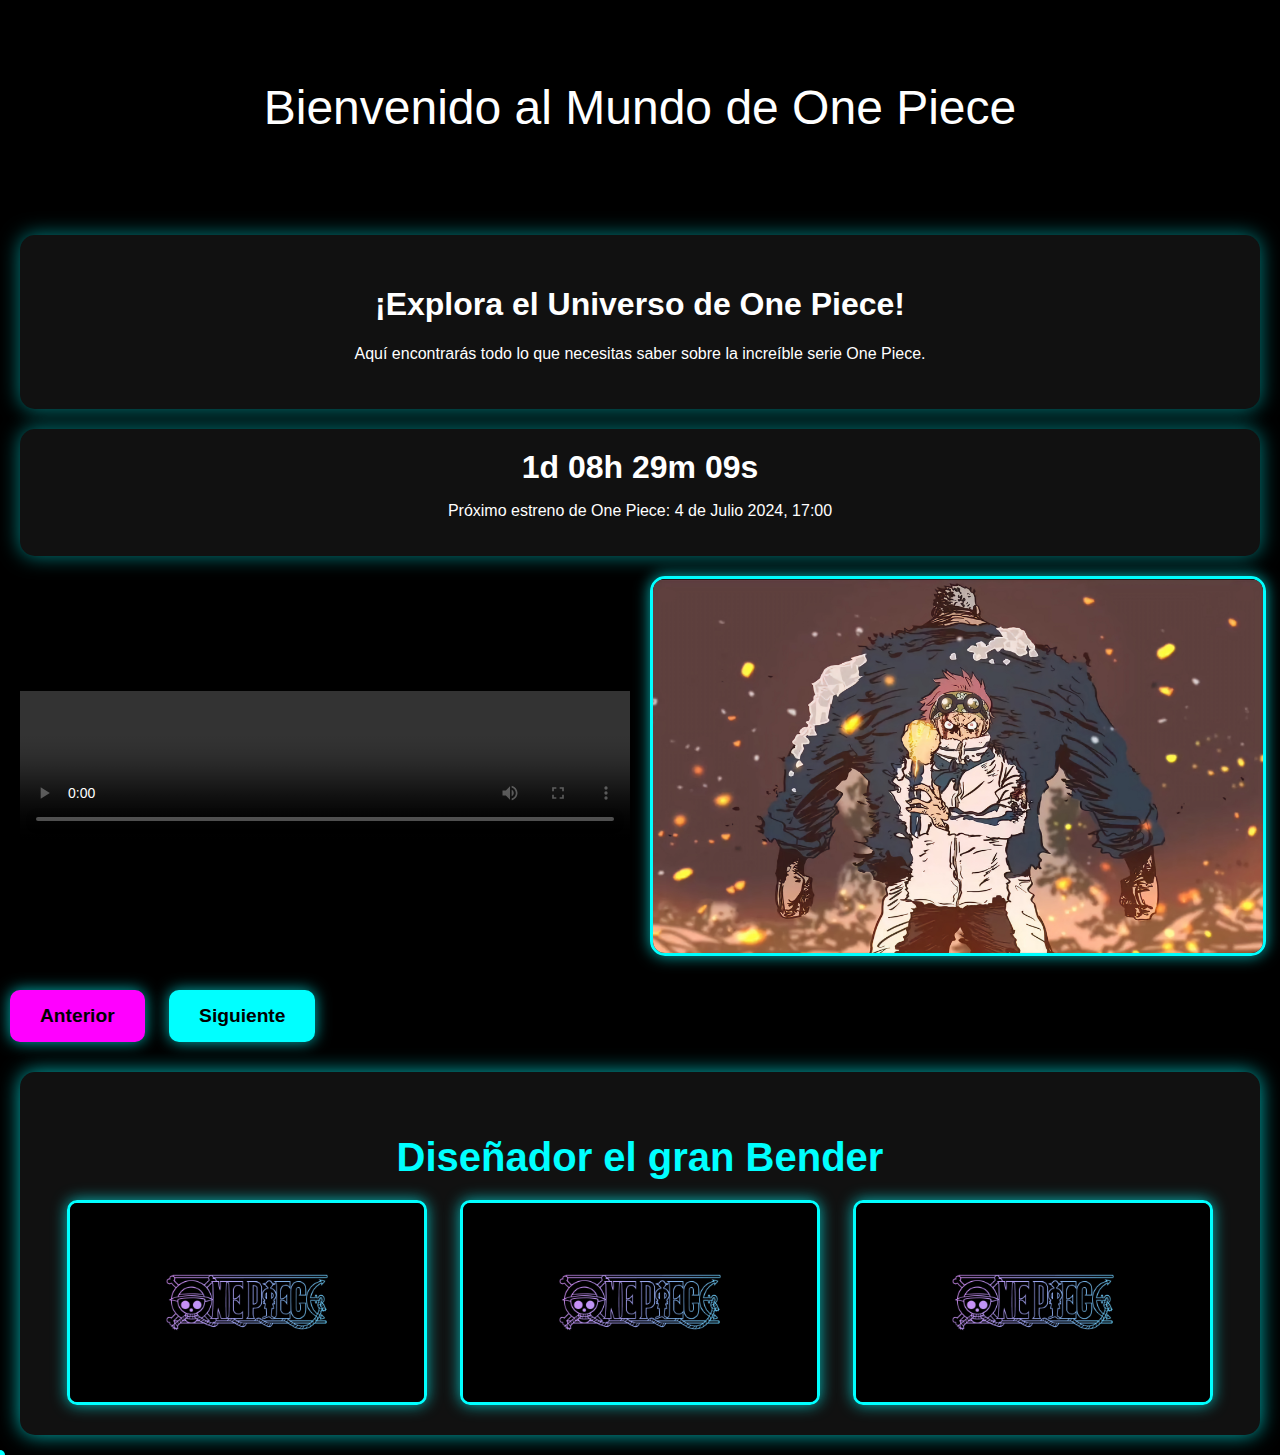
==== index.html @ a4b77427 "Add files via upload" ====
<!DOCTYPE html>
<html lang="es">
<head>
    <meta charset="UTF-8">
    <meta name="viewport" content="width=device-width, initial-scale=1.0">
    <title>One Piece</title>
    <link rel="stylesheet" href="styles.css">
    <script src="script.js" defer></script>
</head>
<body>
    <div id="loader">
        <div class="spinner"></div>
    </div>

    <div class="hero-banner">
        Bienvenido al Mundo de One Piece
    </div>

    <div class="music-player">
        <div class="music-toggle" onclick="toggleMusicMenu()">🎵</div>
        <div class="music-menu" id="musicMenu">
            <div class="music-controls">
                <button id="prevButton" onclick="prevTrack()">⏮️</button>
                <button id="playPauseButton" onclick="playPause()">⏯️</button>
                <button id="nextButton" onclick="nextTrack()">⏭️</button>
            </div>
            <div class="music-info">
                <span id="trackTitle">Título del track</span>
            </div>
            <audio id="audioPlayer">
                <source src="musica/track1.mp3" type="audio/mp3">
                Tu navegador no soporta el reproductor de audio.
            </audio>
            <div class="music-selector">
                <select id="musicSelector">
                    <option value="musica/track1.mp3">One Piece Inspirational Music _ Instrumental</option>
                    <option value="musica/track2.mp3">Rescue Garp Theme One Piece EP 1103 Soundtrack</option>
                    <option value="musica/track3.mp3">Elley Duhé - Middle of the Night [16D AUDIO _ NOT 8D]</option>
                </select>
                <button id="playMusic" onclick="playSelectedTrack()">Play</button>
                <button id="pauseMusic" onclick="pauseMusic()">Pause</button>
            </div>
        </div>
    </div>    

    <div class="welcome-section">
        <h1>¡Explora el Universo de One Piece!</h1>
        <p>Aquí encontrarás todo lo que necesitas saber sobre la increíble serie One Piece.</p>
    </div>

    <div class="clock-section">
        <div id="clock" class="clock"></div>
        <p class="tooltip">Próximo estreno de One Piece:
            <span id="releaseInfo">4 de Julio 2024, 17:00</span>
            <span class="tooltiptext">Se viene cine señores</span>
        </p>
    </div>    

    <div class="video-photo-section" id="episode1">
        <div class="video-section">
            <video id="videoPlayer1" width="100%" controls>
                <iframe id="videoPlayer" width="100%" height="315" src="https://youtu.be/kt_D4pbE_mo" frameborder="0" allowfullscreen></iframe>
                Tu navegador no soporta el formato de video.
        </div>
        <div class="photo-section">
            <img src="images/koby-banner.jpg" alt="Koby">
            <div class="info-menu">
                <ul>
                    <li><a href="#">¡El futuro almirante! Koby se revela</a></li>
                    <li><a href="#">Estreno 27/7/2024</a></li>
                    <li><a href="#">Más Información</a></li>
                </ul>
            </div>
        </div>
    </div>
    
    <div class="video-photo-section" id="episode2" style="display: none;">
        <div class="video-section">
            <video id="videoPlayer2" width="100%" controls>
                <source src="videos/one-piece-garp-puño.mp4" type="video/mp4">
                Tu navegador no soporta el formato de video.
            </video>
        </div>
        <div class="photo-section">
            <img src="images/banner-video.jpeg" alt="Garp">
            <div class="info-menu">
                <ul>
                    <li><a href="#">¡Por el bien del protegido! El puño del vicealmirante Garp</a></li>
                    <li><a href="#">Estreno 4/7/2024</a></li>
                    <li><a href="#">Más Información</a></li>
                </ul>
            </div>
        </div>
    </div>
    
   <!-- Botones de Navegación -->
<div class="nav-controls">
    <button id="prevButton" class="nav-button nav-button-prev">Anterior</button>
    <button id="nextButton" class="nav-button nav-button-next">Siguiente</button>
</div>
    

    <div class="bender-section">
        <h2>Diseñador el gran Bender</h2>
        <div class="bender-images">
            <img src="images/capitulos.jpg" alt="Capítulo 1110">
            <img src="images/capitulos.jpg" alt="Capítulo 1111">
            <img src="images/capitulos.jpg" alt="Capítulo 1112">
        </div>
    </div>
    <div class="cursor"></div>
</body>
</html>
---- styles.css ----
body {
    margin: 0;
    font-family: Arial, sans-serif;
    color: #fff;
    background: #000;
    overflow-x: hidden;
}

/* Capa de carga */
#loader {
    position: fixed;
    left: 0;
    top: 0;
    width: 100%;
    height: 100%;
    background: #000;
    z-index: 9999;
    display: flex;
    justify-content: center;
    align-items: center;
}
.spinner {
    border: 8px solid #000;
    border-top: 8px solid #0ff;
    border-radius: 50%;
    width: 50px;
    height: 50px;
    animation: spin 1s linear infinite;
}
@keyframes spin {
    0% { transform: rotate(0deg); }
    100% { transform: rotate(360deg); }
}

/* Estilo del banner de héroe */
.hero-banner {
    background: url('images/banner-top.jpg') no-repeat center center fixed;
    background-size: cover;
    color: #fff;
    text-align: center;
    padding: 80px 20px;
    font-size: 3em;
    position: relative;
    animation: glow 1.5s infinite alternate;
}
@keyframes glow {
    0% { text-shadow: 0 0 10px #00f, 0 0 20px #00f, 0 0 30px #0ff, 0 0 40px #0ff; }
    100% { text-shadow: 0 0 20px #f0f, 0 0 30px #f0f, 0 0 40px #f0f, 0 0 50px #f0f; }
}

/* Estilo de la sección de bienvenida */
.welcome-section {
    text-align: center;
    padding: 30px;
    background: #111;
    margin: 20px;
    border-radius: 15px;
    box-shadow: 0 0 20px rgba(0, 255, 255, 0.5);
    animation: fadeIn 2s ease-in-out;
}
@keyframes fadeIn {
    from { opacity: 0; }
    to { opacity: 1; }
}

/* Estilo de la sección de video y foto */
.video-photo-section {
    display: flex;
    justify-content: space-around;
    align-items: center;
    margin: 20px;
}
.video-section {
    flex: 1;
    margin-right: 20px;
    animation: slideIn 1.5s ease-out;
    position: relative;
}
@keyframes slideIn {
    from { transform: translateX(-100%); opacity: 0; }
    to { transform: translateX(0); opacity: 1; }
}
.video-section video {
    width: 100%;
    height: auto;
    max-width: 100%;
}
.photo-section {
    flex: 1;
    text-align: center;
    position: relative;
}
.photo-section img {
    max-width: 100%;
    border: 3px solid #0ff;
    border-radius: 15px;
    box-shadow: 0 0 15px rgba(0, 255, 255, 0.7);
    animation: zoomIn 1s ease-in-out;
}
@keyframes zoomIn {
    from { transform: scale(0.9); opacity: 0; }
    to { transform: scale(1); opacity: 1; }
}

/* Estilo del mini menú */
.info-menu {
    position: absolute;
    bottom: -60px;
    left: 50%;
    transform: translateX(-50%);
    background: rgba(34, 34, 34, 0.8);
    padding: 15px;
    border-radius: 10px;
    box-shadow: 0 0 15px rgba(0, 255, 255, 0.5);
    opacity: 0;
    transition: opacity 0.3s;
}
.photo-section:hover .info-menu {
    opacity: 1;
}
.info-menu ul {
    list-style-type: none;
    padding: 0;
    margin: 0;
}
.info-menu ul li {
    margin: 10px 0;
}
.info-menu ul li a {
    color: #0ff;
    text-decoration: none;
    font-size: 1.2em;
    transition: background-color 0.3s, transform 0.3s;
    display: inline-block;
    padding: 10px;
    border-radius: 5px;
}
.info-menu ul li a:hover {
    background-color: #0ff;
    transform: scale(1.1);
}

/* Efecto de cursor personalizado */
.cursor {
    position: fixed;
    width: 10px;
    height: 10px;
    background: #0ff;
    border-radius: 50%;
    pointer-events: none;
    transform: translate(-50%, -50%);
    transition: background 0.3s;
    z-index: 10000;
}
.cursor:hover {
    background: #f0f;
}

/* Estilo del reloj */
.clock-section {
    text-align: center;
    padding: 20px;
    background: #111;
    margin: 20px;
    border-radius: 15px;
    box-shadow: 0 0 20px rgba(0, 255, 255, 0.5);
    animation: fadeIn 2s ease-in-out;
}
.clock {
    font-size: 2em;
    font-weight: bold;
}

/* Sección de "Diseñador el gran Bender" */
.bender-section {
    text-align: center;
    padding: 30px;
    background: #111;
    margin: 20px;
    border-radius: 15px;
    box-shadow: 0 0 20px rgba(0, 255, 255, 0.7);
    animation: fadeIn 2s ease-in-out;
}
.bender-section h2 {
    font-size: 2.5em;
    margin-bottom: 20px;
    color: #0ff;
}
.bender-images {
    display: flex;
    justify-content: space-around;
    flex-wrap: wrap;
}
.bender-images img {
    width: 30%;
    border: 3px solid #0ff;
    border-radius: 10px;
    box-shadow: 0 0 15px rgba(0, 255, 255, 0.7);
    animation: zoomIn 1s ease-in-out;
}
.bender-images img:hover {
    animation: pulse 1s infinite;
}
@keyframes pulse {
    0% { transform: scale(1); opacity: 1; }
    50% { transform: scale(1.1); opacity: 0.8; }
    100% { transform: scale(1); opacity: 1; }
}

.clock-section .tooltip {
    position: relative;
    display: inline-block;
}

/* Clock Section tooltip Cine Garp*/

.clock-section .tooltip .tooltiptext {
    visibility: hidden;
    width: 200px;
    background-color: #0ff;
    color: #000;
    text-align: center;
    border-radius: 5px;
    padding: 5px;
    position: absolute;
    z-index: 1;
    bottom: 125%; /* Posiciona el tooltip arriba del texto */
    left: 50%;
    margin-left: -100px; /* Centra el tooltip */
    opacity: 0;
    transition: opacity 0.3s;
}

.clock-section .tooltip:hover .tooltiptext {
    visibility: visible;
    opacity: 1;
}

/* Estilo general para los botones de navegación */
.nav-button {
    background: #0ff;
    color: #000;
    border: none;
    padding: 15px 30px;
    font-size: 1.2em;
    font-weight: bold;
    border-radius: 10px;
    box-shadow: 0 0 15px rgba(0, 255, 255, 0.7);
    cursor: pointer;
    transition: background 0.3s, transform 0.3s;
    margin: 10px;
}

.nav-button:hover {
    background: #0cc;
    transform: scale(1.05);
}

.nav-button:active {
    background: #0aa;
    transform: scale(0.95);
}

.nav-button-prev {
    background: #f0f;
}

.nav-button-prev:hover {
    background: #d0d;
}

.nav-button-prev:active {
    background: #b0b;
}

.nav-button-next {
    background: #0ff;
}

.nav-button-next:hover {
    background: #0cc;
}

.nav-button-next:active {
    background: #0aa;
}

/* Estilo para el contenedor del reproductor de música */
.music-player {
    position: fixed;
    bottom: 20px;
    right: 20px;
    background: rgba(0, 0, 0, 0.8);
    border-radius: 15px;
    overflow: hidden;
    box-shadow: 0 0 20px rgba(0, 255, 255, 0.5);
    transition: transform 0.3s ease-in-out;
    z-index: 1000;
}

.music-toggle {
    background: #0ff;
    padding: 10px;
    border-radius: 50%;
    cursor: pointer;
    font-size: 1.5em;
    color: #000;
    position: absolute;
    top: -20px;
    right: -20px;
    box-shadow: 0 0 10px #0ff;
}

.music-menu {
    display: none;
    flex-direction: column;
    align-items: center;
    padding: 20px;
    width: 250px;
}

.music-controls {
    display: flex;
    justify-content: space-around;
    width: 100%;
    margin-bottom: 15px;
}

.music-controls button {
    background: #0ff;
    border: none;
    color: #000;
    padding: 10px;
    border-radius: 50%;
    font-size: 1.5em;
    cursor: pointer;
    box-shadow: 0 0 10px #0ff;
    transition: transform 0.3s ease-in-out;
}

.music-controls button:hover {
    transform: scale(1.1);
}

.music-info {
    color: #0ff;
    font-size: 1.2em;
    text-align: center;
    margin-bottom: 10px;
}

.music-info span {
    display: block;
    margin-top: 10px;
}

.music-selector {
    text-align: center;
}

#musicSelector {
    background: #0ff;
    border: none;
    color: #000;
    padding: 5px;
    border-radius: 5px;
    margin-bottom: 10px;
    cursor: pointer;
}

#playMusic, #pauseMusic {
    background: #0ff;
    border: none;
    color: #000;
    padding: 10px 15px;
    border-radius: 5px;
    font-size: 1em;
    cursor: pointer;
    margin: 5px;
    box-shadow: 0 0 10px #0ff;
    transition: transform 0.3s ease-in-out;
}

#playMusic:hover, #pauseMusic:hover {
    transform: scale(1.1);
}
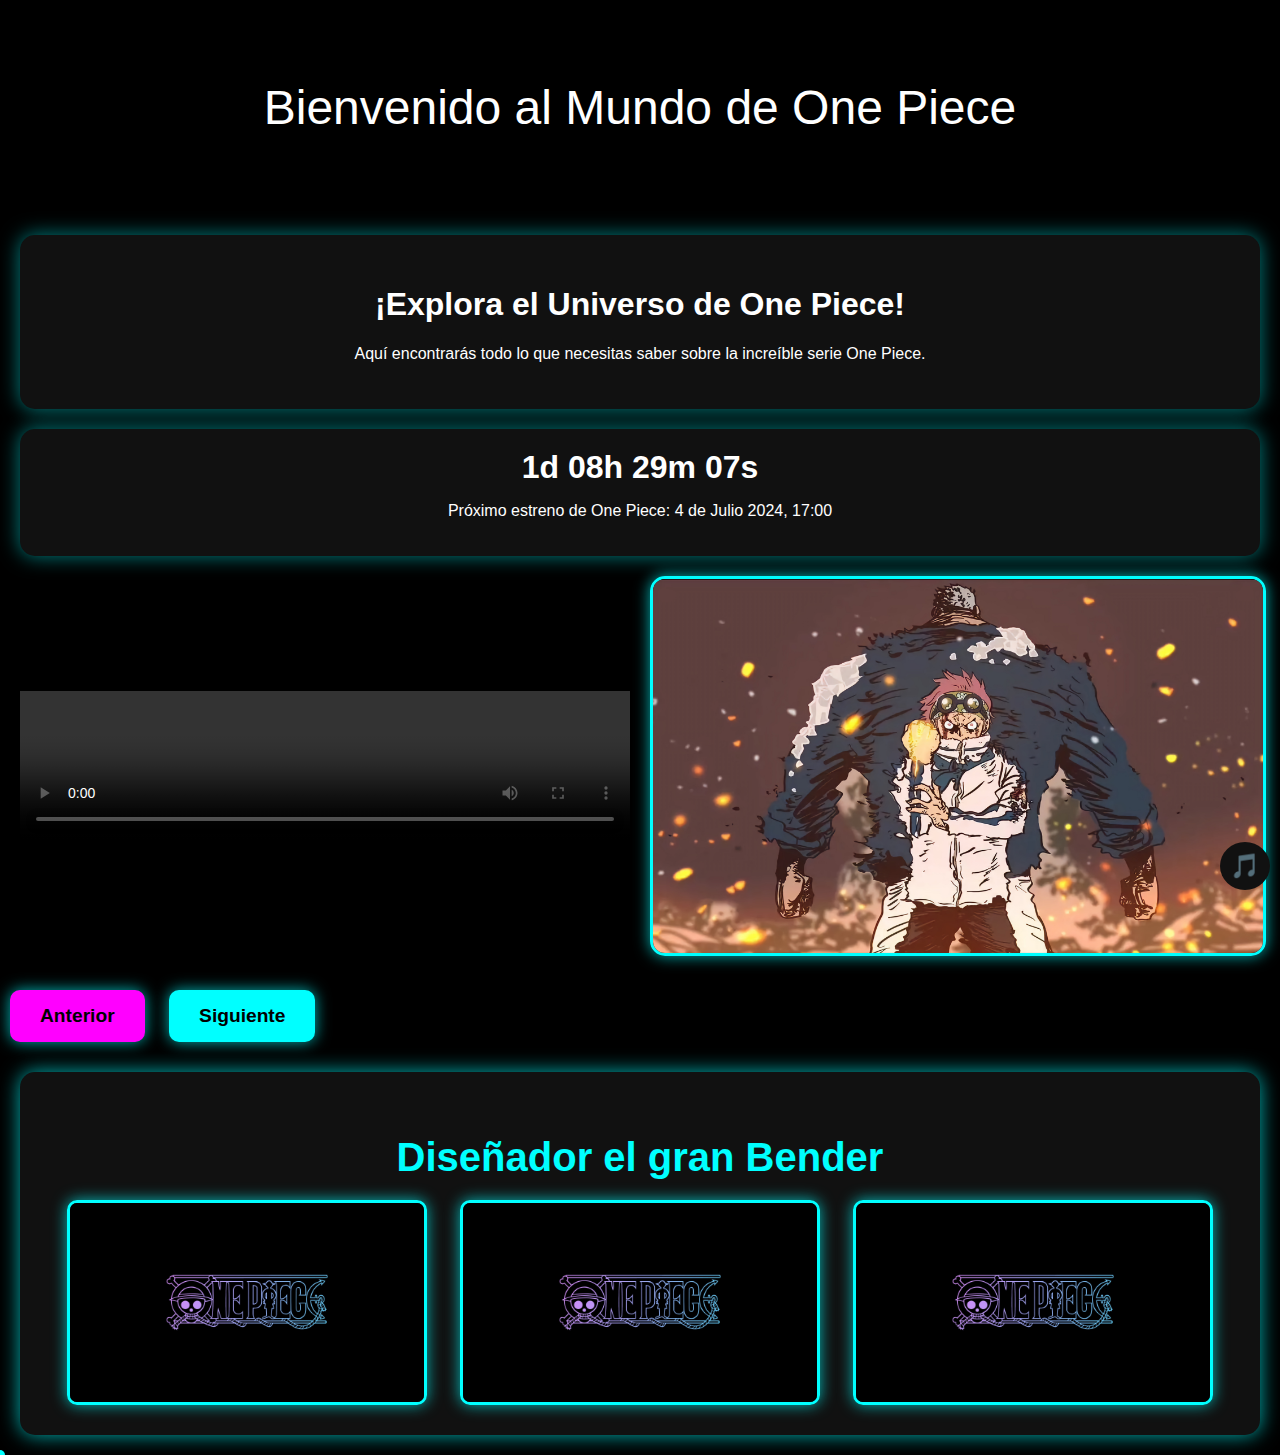
==== commit e4942cb1: "Add files via upload" ====
--- a/index.html
+++ b/index.html
@@ -31,17 +31,17 @@
                 <source src="musica/track1.mp3" type="audio/mp3">
                 Tu navegador no soporta el reproductor de audio.
             </audio>
-            <div class="music-selector">
+            <div>
                 <select id="musicSelector">
                     <option value="musica/track1.mp3">One Piece Inspirational Music _ Instrumental</option>
                     <option value="musica/track2.mp3">Rescue Garp Theme One Piece EP 1103 Soundtrack</option>
                     <option value="musica/track3.mp3">Elley Duhé - Middle of the Night [16D AUDIO _ NOT 8D]</option>
                 </select>
-                <button id="playMusic" onclick="playSelectedTrack()">Play</button>
+                <button id="playMusic" onclick="playMusic()">Play</button>
                 <button id="pauseMusic" onclick="pauseMusic()">Pause</button>
             </div>
         </div>
-    </div>    
+    </div>
 
     <div class="welcome-section">
         <h1>¡Explora el Universo de One Piece!</h1>
--- a/styles.css
+++ b/styles.css
@@ -288,101 +288,61 @@
 /* Estilo para el contenedor del reproductor de música */
 .music-player {
     position: fixed;
-    bottom: 20px;
-    right: 20px;
-    background: rgba(0, 0, 0, 0.8);
-    border-radius: 15px;
-    overflow: hidden;
-    box-shadow: 0 0 20px rgba(0, 255, 255, 0.5);
-    transition: transform 0.3s ease-in-out;
+    bottom: 10px;
+    right: 10px;
     z-index: 1000;
 }
 
 .music-toggle {
-    background: #0ff;
-    padding: 10px;
-    border-radius: 50%;
     cursor: pointer;
-    font-size: 1.5em;
-    color: #000;
-    position: absolute;
-    top: -20px;
-    right: -20px;
-    box-shadow: 0 0 10px #0ff;
-}
-
-.music-menu {
-    display: none;
-    flex-direction: column;
-    align-items: center;
-    padding: 20px;
-    width: 250px;
-}
-
-.music-controls {
-    display: flex;
-    justify-content: space-around;
-    width: 100%;
-    margin-bottom: 15px;
-}
-
-.music-controls button {
-    background: #0ff;
-    border: none;
-    color: #000;
+    background: #111;
+    color: #fff;
     padding: 10px;
     border-radius: 50%;
     font-size: 1.5em;
+    transition: transform 0.3s ease;
+}
+
+.music-toggle:hover {
+    transform: scale(1.2);
+}
+
+.music-menu {
+    display: none;
+    background: rgba(0, 0, 0, 0.8);
+    color: #fff;
+    border-radius: 10px;
+    padding: 15px;
+    box-shadow: 0 0 15px rgba(0, 255, 255, 0.5);
+    animation: slideIn 0.5s forwards;
+}
+
+.music-menu.hidden {
+    display: none;
+}
+
+.music-controls button {
+    background: #000;
+    color: #0ff;
+    border: none;
+    padding: 10px;
+    margin: 5px;
     cursor: pointer;
-    box-shadow: 0 0 10px #0ff;
-    transition: transform 0.3s ease-in-out;
+    border-radius: 5px;
+    transition: background-color 0.3s ease;
 }
 
 .music-controls button:hover {
-    transform: scale(1.1);
+    background-color: #0ff;
+}
+
+@keyframes slideIn {
+    from { transform: translateX(100%); }
+    to { transform: translateX(0); }
 }
 
 .music-info {
-    color: #0ff;
-    font-size: 1.2em;
-    text-align: center;
-    margin-bottom: 10px;
-}
-
-.music-info span {
-    display: block;
-    margin-top: 10px;
-}
-
-.music-selector {
-    text-align: center;
-}
-
-#musicSelector {
-    background: #0ff;
-    border: none;
-    color: #000;
-    padding: 5px;
-    border-radius: 5px;
-    margin-bottom: 10px;
-    cursor: pointer;
-}
-
-#playMusic, #pauseMusic {
-    background: #0ff;
-    border: none;
-    color: #000;
-    padding: 10px 15px;
-    border-radius: 5px;
-    font-size: 1em;
-    cursor: pointer;
-    margin: 5px;
-    box-shadow: 0 0 10px #0ff;
-    transition: transform 0.3s ease-in-out;
-}
-
-#playMusic:hover, #pauseMusic:hover {
-    transform: scale(1.1);
-}
-
-
+    margin: 10px 0;
+}
+
+
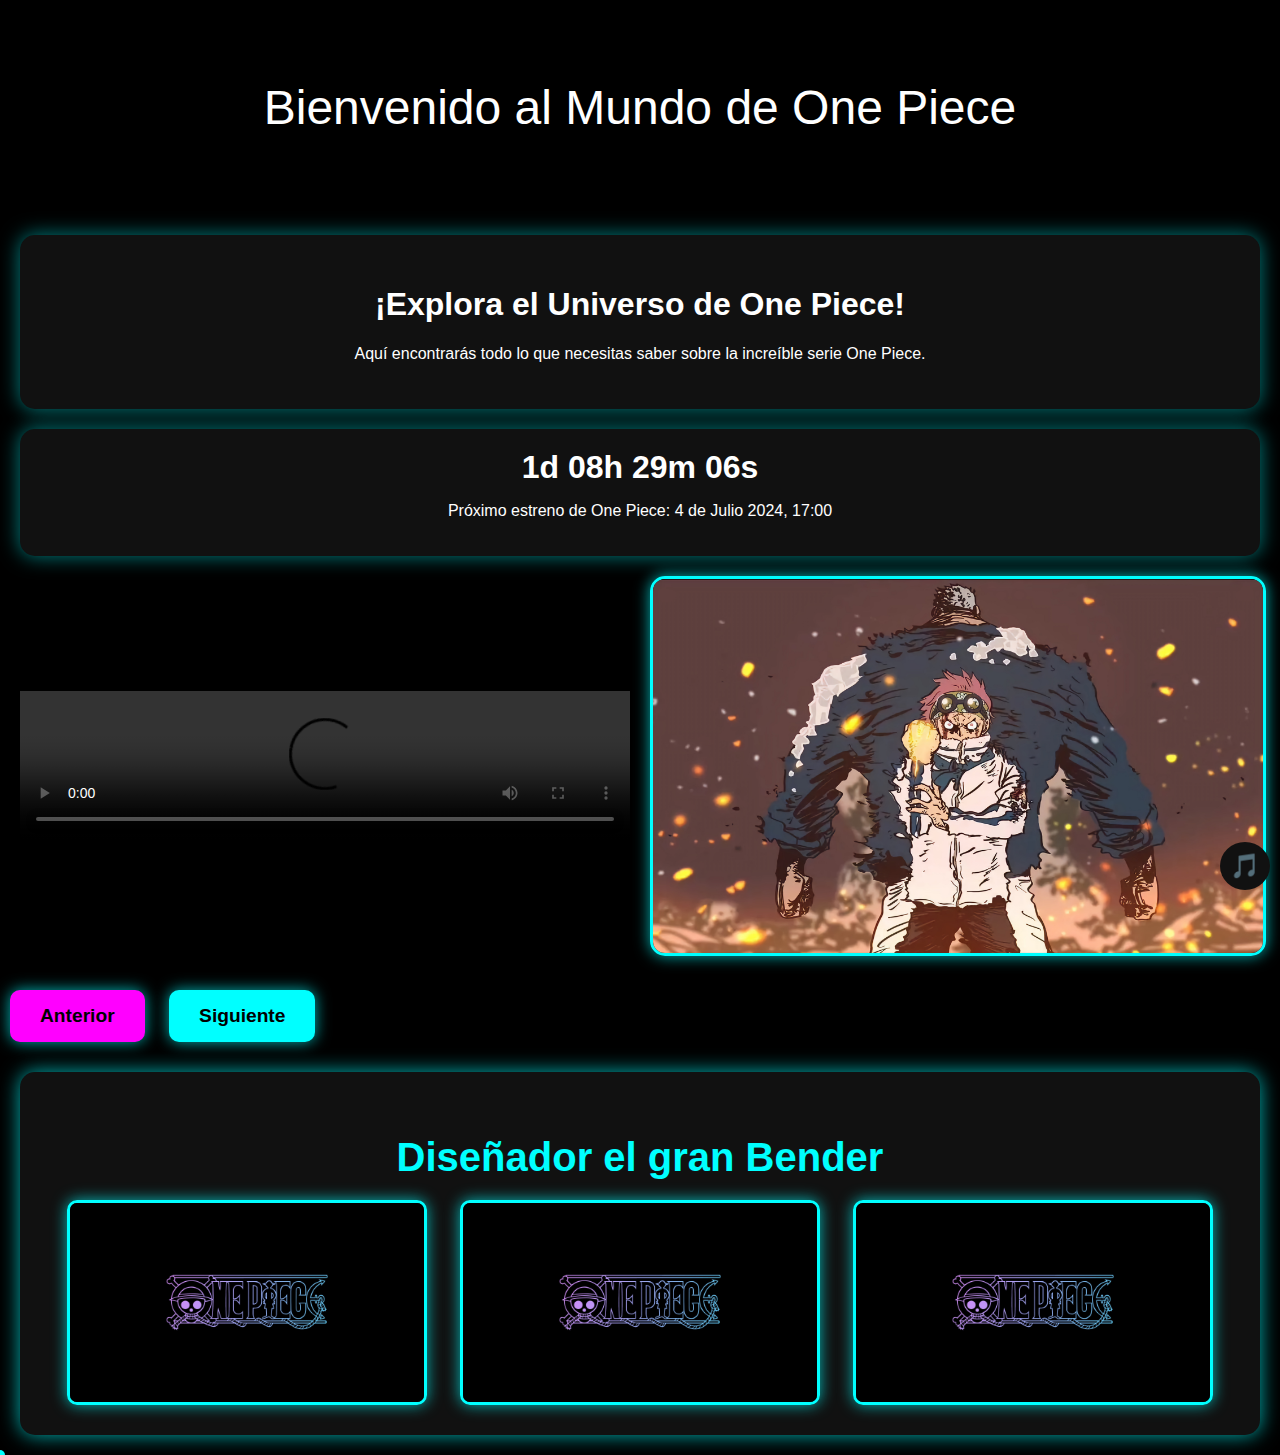
==== commit 2edd0c80: "Add files via upload" ====
--- a/index.html
+++ b/index.html
@@ -59,7 +59,7 @@
     <div class="video-photo-section" id="episode1">
         <div class="video-section">
             <video id="videoPlayer1" width="100%" controls>
-                <iframe id="videoPlayer" width="100%" height="315" src="https://youtu.be/kt_D4pbE_mo" frameborder="0" allowfullscreen></iframe>
+                <source src="videos/garp-impact.mp4" type="video/mp4">
                 Tu navegador no soporta el formato de video.
         </div>
         <div class="photo-section">
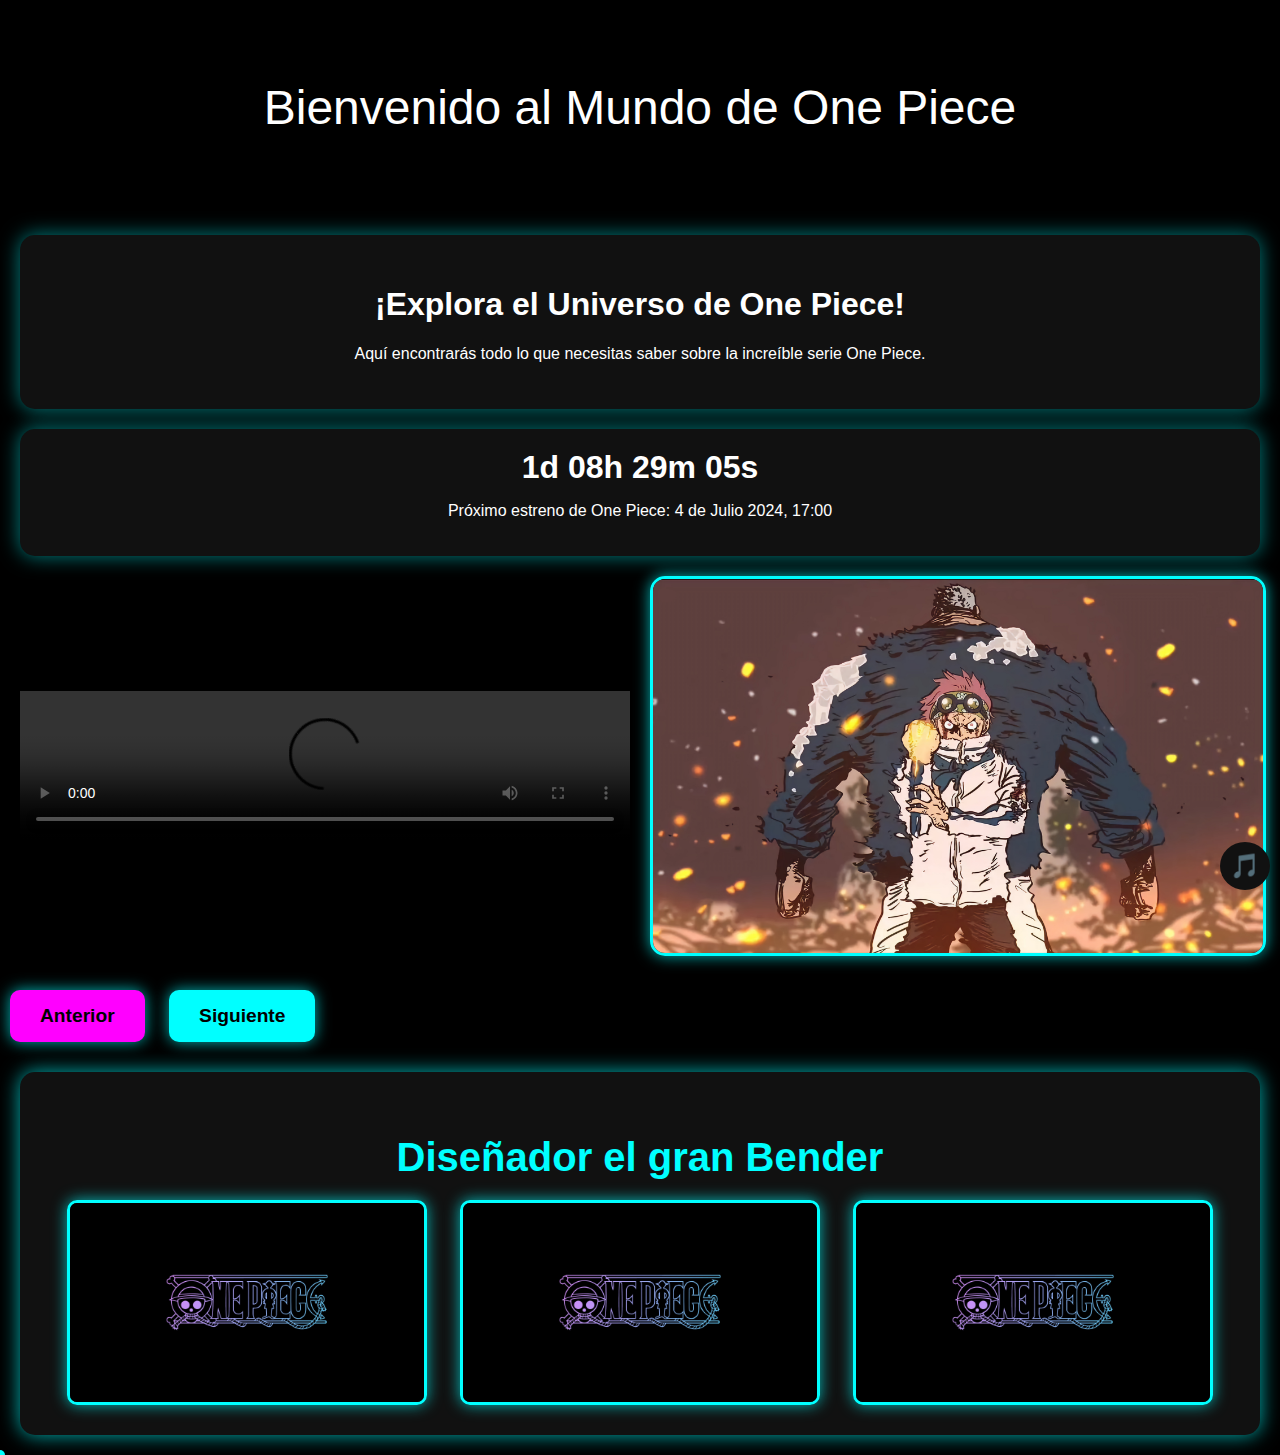
==== commit 3cbbcf77: "Add files via upload" ====
--- a/index.html
+++ b/index.html
@@ -61,6 +61,7 @@
             <video id="videoPlayer1" width="100%" controls>
                 <source src="videos/garp-impact.mp4" type="video/mp4">
                 Tu navegador no soporta el formato de video.
+            </video>
         </div>
         <div class="photo-section">
             <img src="images/koby-banner.jpg" alt="Koby">
@@ -73,7 +74,7 @@
             </div>
         </div>
     </div>
-    
+
     <div class="video-photo-section" id="episode2" style="display: none;">
         <div class="video-section">
             <video id="videoPlayer2" width="100%" controls>
@@ -92,13 +93,12 @@
             </div>
         </div>
     </div>
-    
-   <!-- Botones de Navegación -->
-<div class="nav-controls">
-    <button id="prevButton" class="nav-button nav-button-prev">Anterior</button>
-    <button id="nextButton" class="nav-button nav-button-next">Siguiente</button>
-</div>
-    
+
+    <!-- Botones de Navegación -->
+    <div class="nav-controls">
+        <button id="prevButton" class="nav-button nav-button-prev">Anterior</button>
+        <button id="nextButton" class="nav-button nav-button-next">Siguiente</button>
+    </div>
 
     <div class="bender-section">
         <h2>Diseñador el gran Bender</h2>
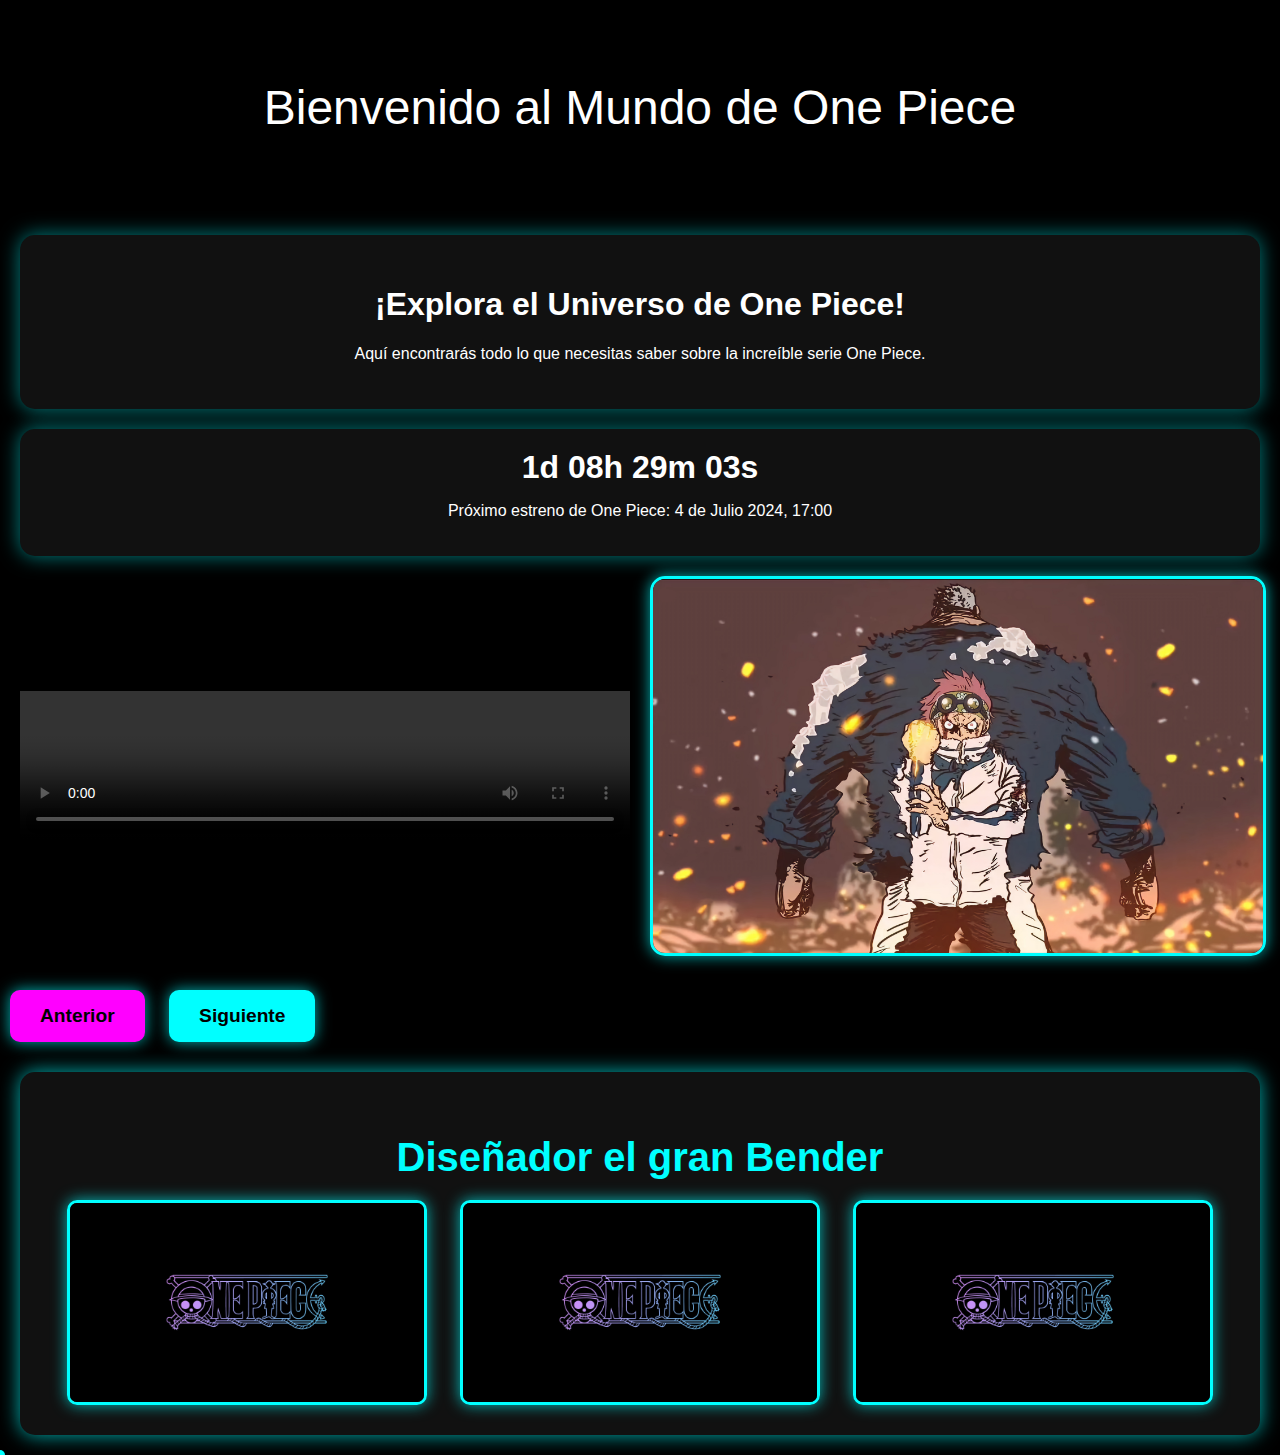
==== commit 2a39eb9b: "Add files via upload" ====
--- a/index.html
+++ b/index.html
@@ -16,33 +16,6 @@
         Bienvenido al Mundo de One Piece
     </div>
 
-    <div class="music-player">
-        <div class="music-toggle" onclick="toggleMusicMenu()">🎵</div>
-        <div class="music-menu" id="musicMenu">
-            <div class="music-controls">
-                <button id="prevButton" onclick="prevTrack()">⏮️</button>
-                <button id="playPauseButton" onclick="playPause()">⏯️</button>
-                <button id="nextButton" onclick="nextTrack()">⏭️</button>
-            </div>
-            <div class="music-info">
-                <span id="trackTitle">Título del track</span>
-            </div>
-            <audio id="audioPlayer">
-                <source src="musica/track1.mp3" type="audio/mp3">
-                Tu navegador no soporta el reproductor de audio.
-            </audio>
-            <div>
-                <select id="musicSelector">
-                    <option value="musica/track1.mp3">One Piece Inspirational Music _ Instrumental</option>
-                    <option value="musica/track2.mp3">Rescue Garp Theme One Piece EP 1103 Soundtrack</option>
-                    <option value="musica/track3.mp3">Elley Duhé - Middle of the Night [16D AUDIO _ NOT 8D]</option>
-                </select>
-                <button id="playMusic" onclick="playMusic()">Play</button>
-                <button id="pauseMusic" onclick="pauseMusic()">Pause</button>
-            </div>
-        </div>
-    </div>
-
     <div class="welcome-section">
         <h1>¡Explora el Universo de One Piece!</h1>
         <p>Aquí encontrarás todo lo que necesitas saber sobre la increíble serie One Piece.</p>
@@ -59,9 +32,8 @@
     <div class="video-photo-section" id="episode1">
         <div class="video-section">
             <video id="videoPlayer1" width="100%" controls>
-                <source src="videos/garp-impact.mp4" type="video/mp4">
+                <iframe id="videoPlayer" width="100%" height="315" src="https://youtu.be/kt_D4pbE_mo" frameborder="0" allowfullscreen></iframe>
                 Tu navegador no soporta el formato de video.
-            </video>
         </div>
         <div class="photo-section">
             <img src="images/koby-banner.jpg" alt="Koby">
@@ -74,11 +46,11 @@
             </div>
         </div>
     </div>
-
+    
     <div class="video-photo-section" id="episode2" style="display: none;">
         <div class="video-section">
             <video id="videoPlayer2" width="100%" controls>
-                <source src="videos/one-piece-garp-puño.mp4" type="video/mp4">
+                <source src="videos/garp-impact.mp4" type="video/mp4">
                 Tu navegador no soporta el formato de video.
             </video>
         </div>
@@ -93,12 +65,13 @@
             </div>
         </div>
     </div>
-
-    <!-- Botones de Navegación -->
-    <div class="nav-controls">
-        <button id="prevButton" class="nav-button nav-button-prev">Anterior</button>
-        <button id="nextButton" class="nav-button nav-button-next">Siguiente</button>
-    </div>
+    
+   <!-- Botones de Navegación -->
+<div class="nav-controls">
+    <button id="prevButton" class="nav-button nav-button-prev">Anterior</button>
+    <button id="nextButton" class="nav-button nav-button-next">Siguiente</button>
+</div>
+    
 
     <div class="bender-section">
         <h2>Diseñador el gran Bender</h2>
--- a/styles.css
+++ b/styles.css
@@ -284,65 +284,3 @@
 .nav-button-next:active {
     background: #0aa;
 }
-
-/* Estilo para el contenedor del reproductor de música */
-.music-player {
-    position: fixed;
-    bottom: 10px;
-    right: 10px;
-    z-index: 1000;
-}
-
-.music-toggle {
-    cursor: pointer;
-    background: #111;
-    color: #fff;
-    padding: 10px;
-    border-radius: 50%;
-    font-size: 1.5em;
-    transition: transform 0.3s ease;
-}
-
-.music-toggle:hover {
-    transform: scale(1.2);
-}
-
-.music-menu {
-    display: none;
-    background: rgba(0, 0, 0, 0.8);
-    color: #fff;
-    border-radius: 10px;
-    padding: 15px;
-    box-shadow: 0 0 15px rgba(0, 255, 255, 0.5);
-    animation: slideIn 0.5s forwards;
-}
-
-.music-menu.hidden {
-    display: none;
-}
-
-.music-controls button {
-    background: #000;
-    color: #0ff;
-    border: none;
-    padding: 10px;
-    margin: 5px;
-    cursor: pointer;
-    border-radius: 5px;
-    transition: background-color 0.3s ease;
-}
-
-.music-controls button:hover {
-    background-color: #0ff;
-}
-
-@keyframes slideIn {
-    from { transform: translateX(100%); }
-    to { transform: translateX(0); }
-}
-
-.music-info {
-    margin: 10px 0;
-}
-
-
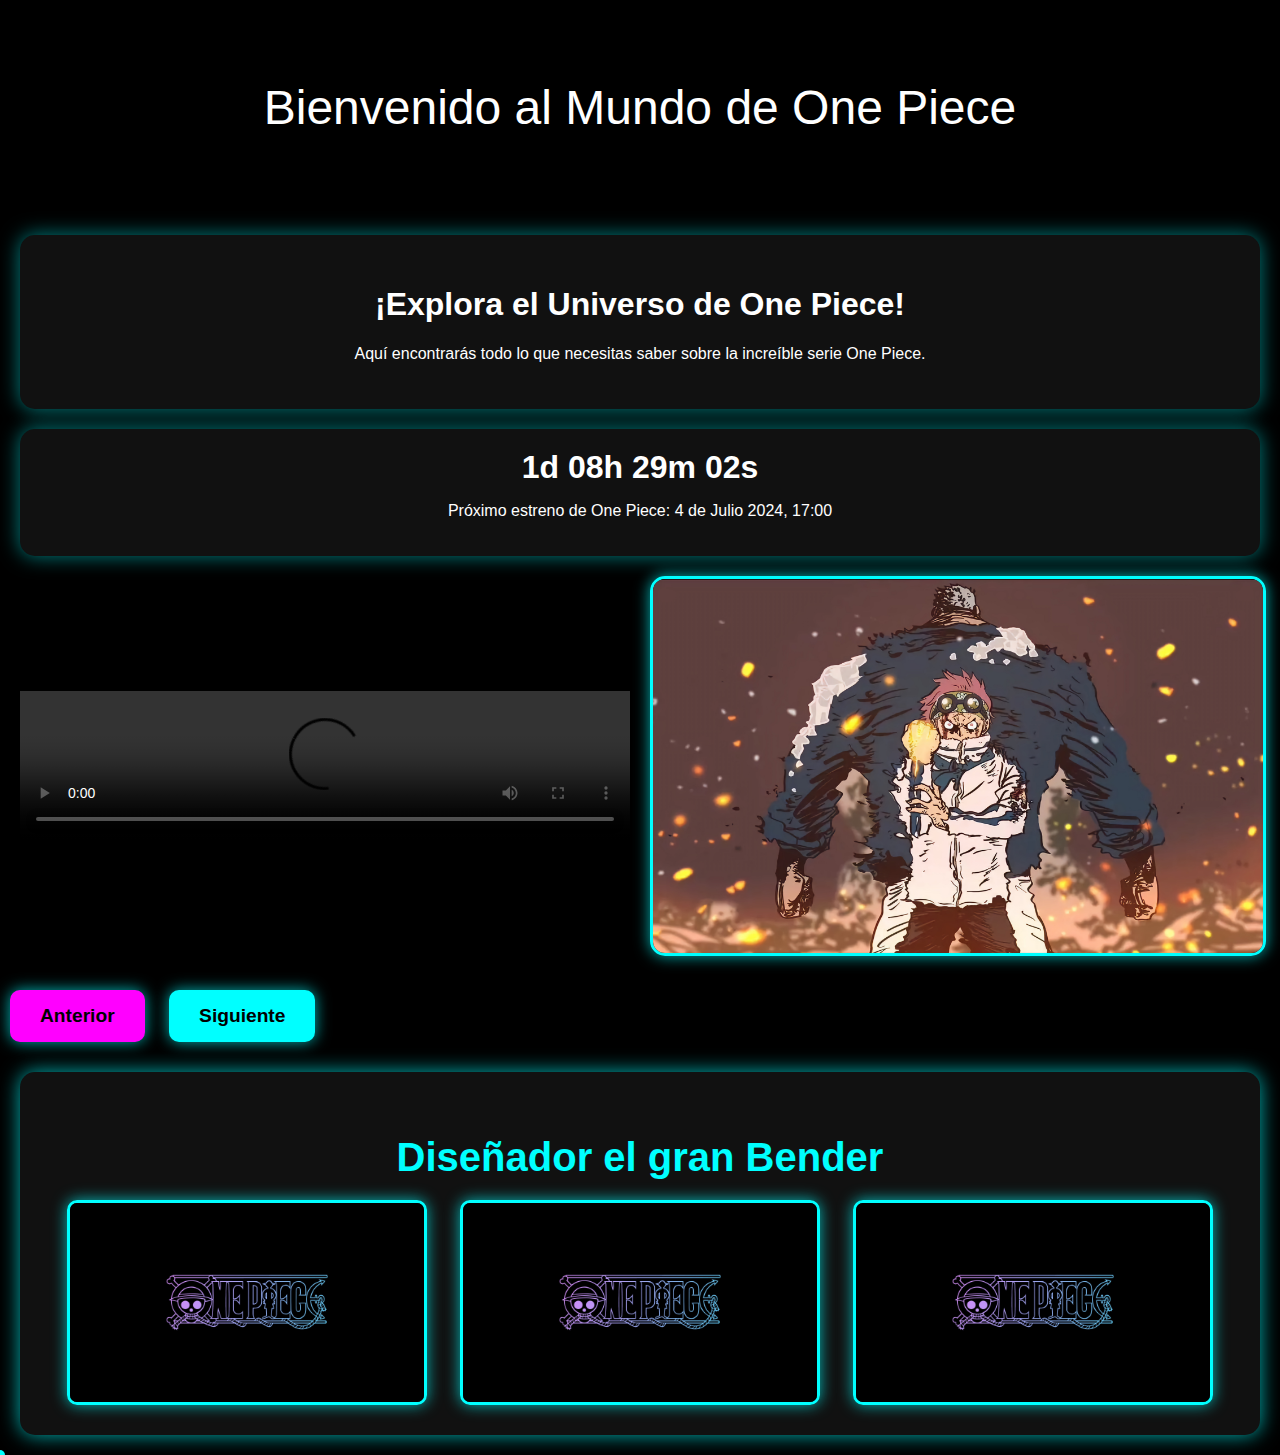
==== commit b775d0fe: "Add files via upload" ====
--- a/index.html
+++ b/index.html
@@ -32,7 +32,7 @@
     <div class="video-photo-section" id="episode1">
         <div class="video-section">
             <video id="videoPlayer1" width="100%" controls>
-                <iframe id="videoPlayer" width="100%" height="315" src="https://youtu.be/kt_D4pbE_mo" frameborder="0" allowfullscreen></iframe>
+                <source src="videos/garp-impact.mp4" type="video/mp4">
                 Tu navegador no soporta el formato de video.
         </div>
         <div class="photo-section">
@@ -40,7 +40,7 @@
             <div class="info-menu">
                 <ul>
                     <li><a href="#">¡El futuro almirante! Koby se revela</a></li>
-                    <li><a href="#">Estreno 27/7/2024</a></li>
+                    <li><a href="#">Estreno 7/27/2024</a></li>
                     <li><a href="#">Más Información</a></li>
                 </ul>
             </div>
@@ -50,7 +50,7 @@
     <div class="video-photo-section" id="episode2" style="display: none;">
         <div class="video-section">
             <video id="videoPlayer2" width="100%" controls>
-                <source src="videos/garp-impact.mp4" type="video/mp4">
+                <source src="videos/one-piece-garp-puño.mp4" type="video/mp4">
                 Tu navegador no soporta el formato de video.
             </video>
         </div>
@@ -59,7 +59,7 @@
             <div class="info-menu">
                 <ul>
                     <li><a href="#">¡Por el bien del protegido! El puño del vicealmirante Garp</a></li>
-                    <li><a href="#">Estreno 4/7/2024</a></li>
+                    <li><a href="#">Estreno 8/4/2024</a></li>
                     <li><a href="#">Más Información</a></li>
                 </ul>
             </div>
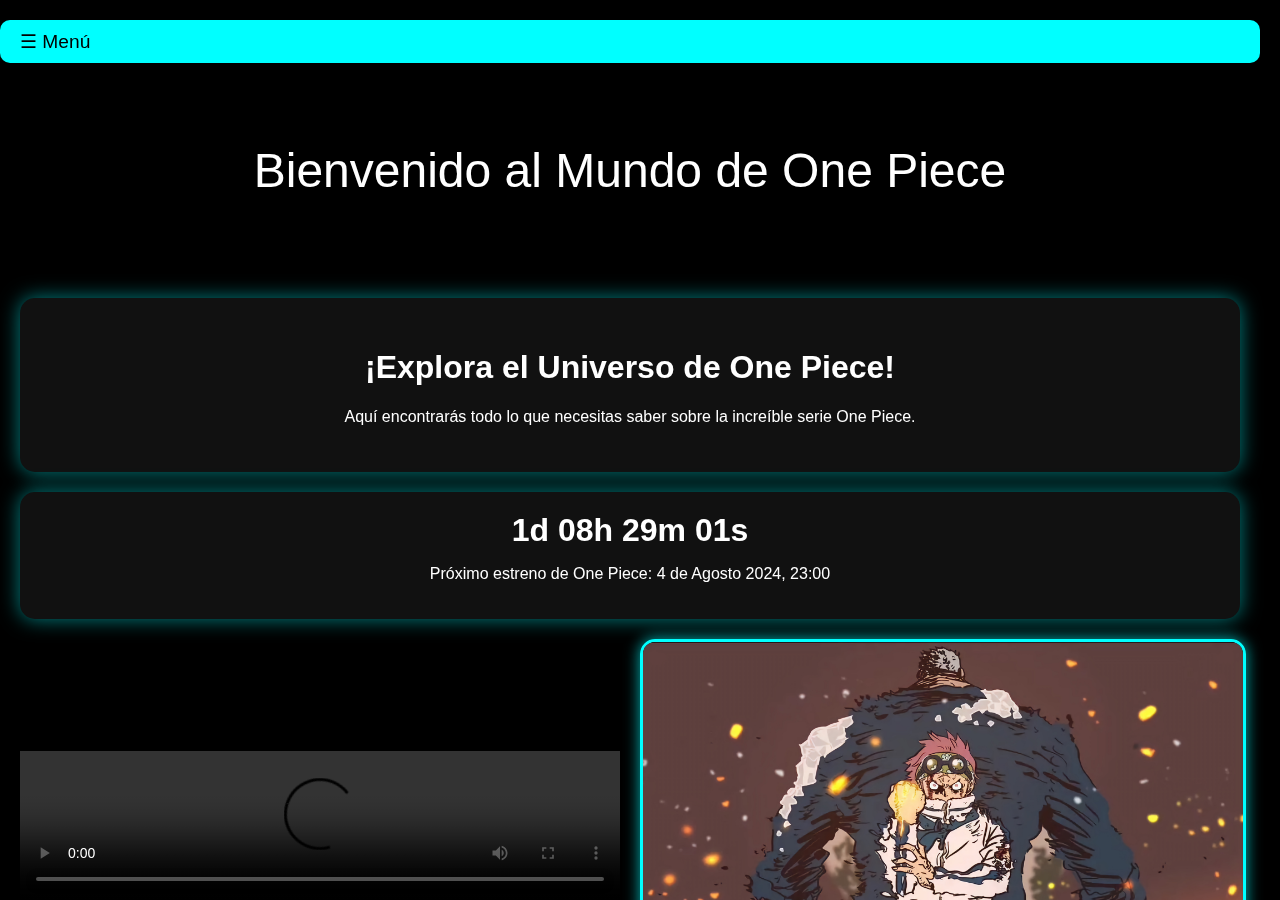
==== commit 3f269f85: "Add files via upload" ====
--- a/index.html
+++ b/index.html
@@ -5,9 +5,23 @@
     <meta name="viewport" content="width=device-width, initial-scale=1.0">
     <title>One Piece</title>
     <link rel="stylesheet" href="styles.css">
+    <link rel="stylesheet" href="menu-styles.css">
     <script src="script.js" defer></script>
+    <script src="menu-script.js" defer></script>
 </head>
 <body>
+    <div class="menu">
+        <div class="menu-toggle" id="menuToggle">
+            &#9776; Menú
+        </div>
+        <div class="menu-content" id="menuContent">
+            <div class="menu-close" id="menuClose">&#10006;</div>
+            <ul>
+                <li><a href="sagas.html">Sagas de One Piece</a></li>
+                <li><a href="peliculas.html">Películas</a></li>
+            </ul>
+        </div>
+
     <div id="loader">
         <div class="spinner"></div>
     </div>
@@ -24,7 +38,7 @@
     <div class="clock-section">
         <div id="clock" class="clock"></div>
         <p class="tooltip">Próximo estreno de One Piece:
-            <span id="releaseInfo">4 de Julio 2024, 17:00</span>
+            <span id="releaseInfo">4 de Agosto 2024, 23:00</span>
             <span class="tooltiptext">Se viene cine señores</span>
         </p>
     </div>    
--- a/menu-styles.css
+++ b/menu-styles.css
@@ -0,0 +1,85 @@
+body {
+    margin: 0;
+    font-family: Arial, sans-serif;
+    color: #fff;
+    background: #000;
+    overflow-x: hidden;
+}
+
+.menu {
+    position: fixed;
+    top: 20px;
+    right: 20px;
+    z-index: 1000;
+}
+
+.menu-toggle {
+    background: #0ff;
+    color: #000;
+    padding: 10px 20px;
+    font-size: 1.2em;
+    border-radius: 10px;
+    cursor: pointer;
+    transition: background 0.3s, transform 0.3s;
+}
+
+.menu-toggle:hover {
+    background: #0cc;
+    transform: scale(1.1);
+}
+
+.menu-content {
+    display: none;
+    background: rgba(0, 0, 0, 0.9);
+    position: fixed;
+    top: 0;
+    right: 0;
+    width: 100%;
+    height: 100%;
+    z-index: 999;
+    transition: transform 0.5s ease-in-out;
+}
+
+.menu-content ul {
+    list-style-type: none;
+    padding: 0;
+    margin: 0;
+    text-align: center;
+    padding-top: 50px;
+}
+
+.menu-content ul li {
+    margin: 20px 0;
+}
+
+.menu-content ul li a {
+    color: #0ff;
+    text-decoration: none;
+    font-size: 1.5em;
+    transition: color 0.3s, transform 0.3s;
+}
+
+.menu-content ul li a:hover {
+    color: #0cc;
+    transform: scale(1.1);
+}
+
+.menu-close {
+    position: absolute;
+    top: 20px;
+    right: 20px;
+    font-size: 2em;
+    color: #0ff;
+    cursor: pointer;
+    transition: transform 0.3s, color 0.3s;
+}
+
+.menu-close:hover {
+    color: #0cc;
+    transform: scale(1.1);
+}
+
+.menu-content.show {
+    display: block;
+    transform: translateX(0);
+}
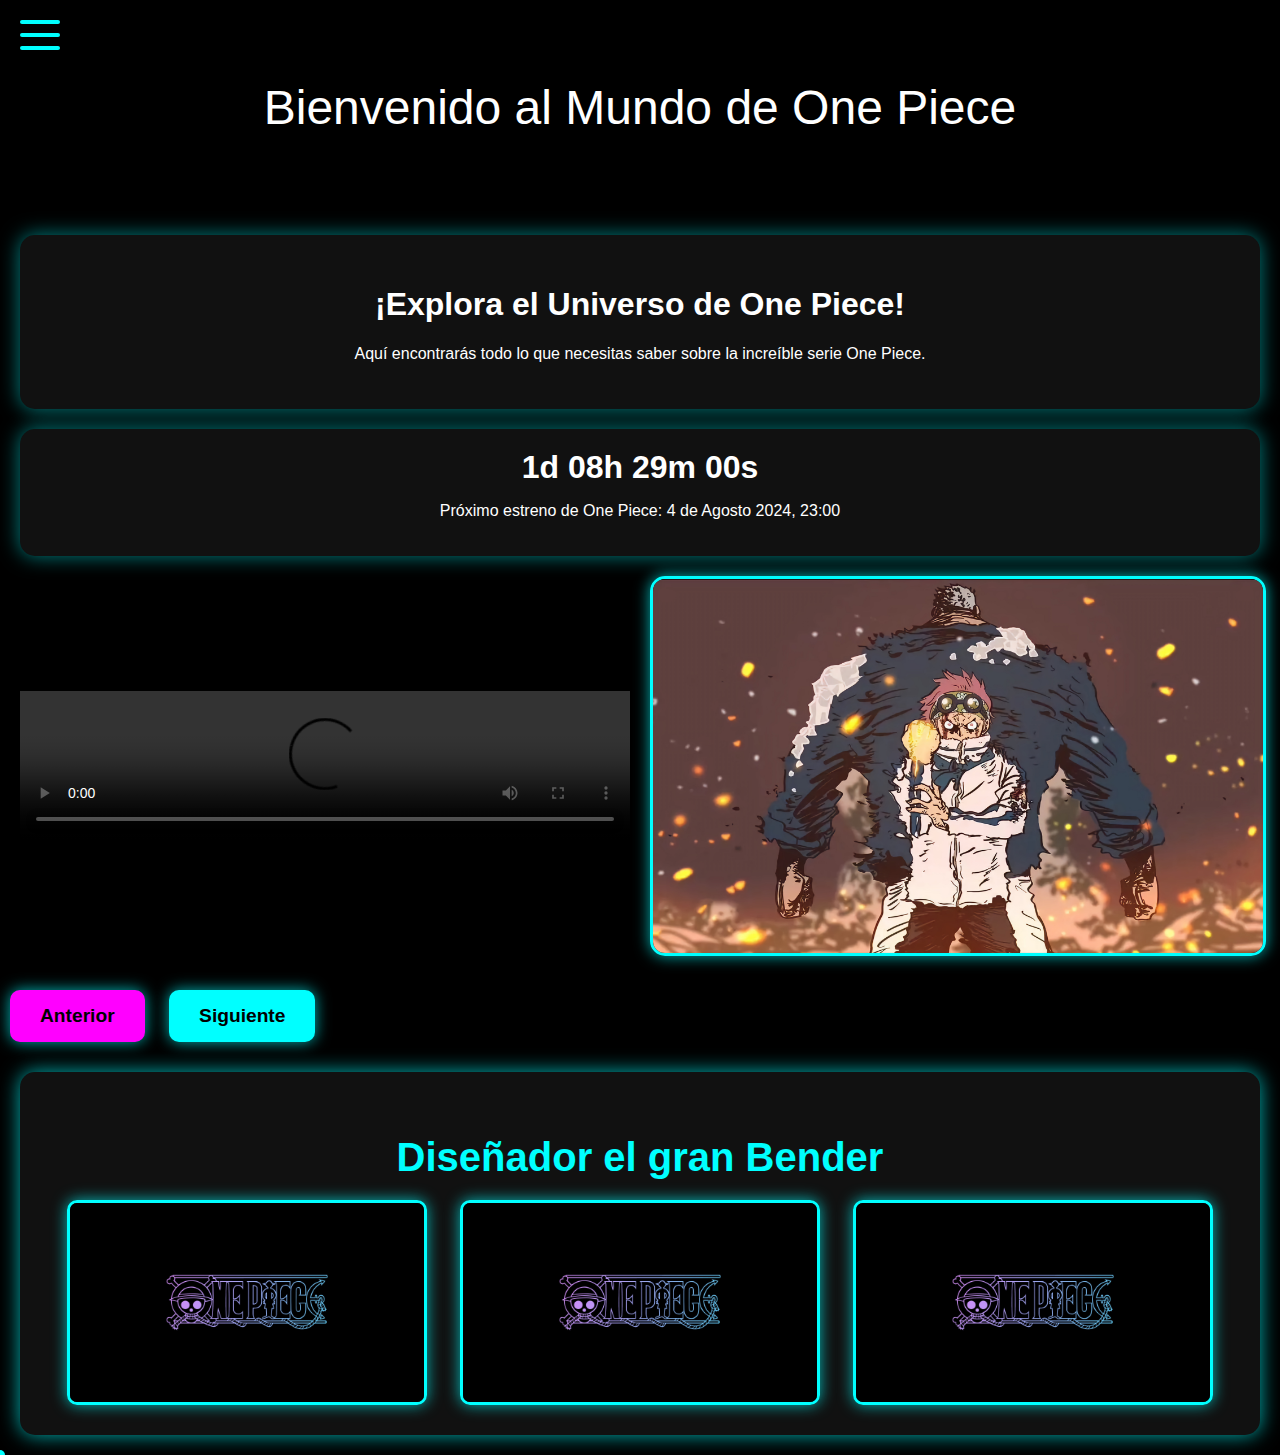
==== commit 5790f46a: "Add files via upload" ====
--- a/index.html
+++ b/index.html
@@ -9,18 +9,22 @@
     <script src="script.js" defer></script>
     <script src="menu-script.js" defer></script>
 </head>
-<body>
-    <div class="menu">
-        <div class="menu-toggle" id="menuToggle">
-            &#9776; Menú
-        </div>
-        <div class="menu-content" id="menuContent">
-            <div class="menu-close" id="menuClose">&#10006;</div>
+<body>  <!-- Botón del menú -->
+    <div class="menu-button" id="menuButton">
+        <div class="menu-line"></div>
+        <div class="menu-line"></div>
+        <div class="menu-line"></div>
+    </div>
+
+    <!-- Menú desplegable -->
+    <div class="menu-overlay" id="menuOverlay">
+        <div class="menu-content">
             <ul>
                 <li><a href="sagas.html">Sagas de One Piece</a></li>
                 <li><a href="peliculas.html">Películas</a></li>
             </ul>
         </div>
+    </div>
 
     <div id="loader">
         <div class="spinner"></div>
--- a/menu-styles.css
+++ b/menu-styles.css
@@ -1,51 +1,71 @@
+/* Estilos para el menú */
 body {
     margin: 0;
     font-family: Arial, sans-serif;
+    background-color: #000;
+    overflow-x: hidden;
     color: #fff;
-    background: #000;
-    overflow-x: hidden;
 }
 
-.menu {
+/* Estilo del botón del menú */
+.menu-button {
     position: fixed;
     top: 20px;
-    right: 20px;
+    left: 20px;
+    width: 40px;
+    height: 30px;
+    display: flex;
+    flex-direction: column;
+    justify-content: space-between;
+    cursor: pointer;
     z-index: 1000;
+    transition: transform 0.3s;
 }
 
-.menu-toggle {
-    background: #0ff;
-    color: #000;
-    padding: 10px 20px;
-    font-size: 1.2em;
-    border-radius: 10px;
-    cursor: pointer;
-    transition: background 0.3s, transform 0.3s;
+.menu-button:hover {
+    transform: rotate(90deg);
 }
 
-.menu-toggle:hover {
-    background: #0cc;
-    transform: scale(1.1);
+.menu-line {
+    width: 100%;
+    height: 4px;
+    background-color: #0ff;
+    border-radius: 2px;
+    transition: all 0.3s;
+}
+
+/* Estilo del menú desplegable */
+.menu-overlay {
+    position: fixed;
+    top: 0;
+    left: 0;
+    width: 100%;
+    height: 100%;
+    background-color: rgba(0, 0, 0, 0.9);
+    opacity: 0;
+    visibility: hidden;
+    transition: opacity 0.5s, visibility 0.5s;
+    z-index: 999;
+}
+
+.menu-overlay.active {
+    opacity: 1;
+    visibility: visible;
 }
 
 .menu-content {
-    display: none;
-    background: rgba(0, 0, 0, 0.9);
-    position: fixed;
-    top: 0;
-    right: 0;
-    width: 100%;
-    height: 100%;
-    z-index: 999;
-    transition: transform 0.5s ease-in-out;
+    position: absolute;
+    top: 50%;
+    left: 50%;
+    transform: translate(-50%, -50%);
+    text-align: center;
+    animation: fadeIn 1s ease-in-out;
 }
 
 .menu-content ul {
-    list-style-type: none;
+    list-style: none;
     padding: 0;
     margin: 0;
-    text-align: center;
-    padding-top: 50px;
 }
 
 .menu-content ul li {
@@ -55,31 +75,16 @@
 .menu-content ul li a {
     color: #0ff;
     text-decoration: none;
-    font-size: 1.5em;
+    font-size: 2em;
     transition: color 0.3s, transform 0.3s;
 }
 
 .menu-content ul li a:hover {
-    color: #0cc;
-    transform: scale(1.1);
+    color: #f0f;
+    transform: scale(1.2);
 }
 
-.menu-close {
-    position: absolute;
-    top: 20px;
-    right: 20px;
-    font-size: 2em;
-    color: #0ff;
-    cursor: pointer;
-    transition: transform 0.3s, color 0.3s;
+@keyframes fadeIn {
+    from { opacity: 0; transform: translateY(-20px); }
+    to { opacity: 1; transform: translateY(0); }
 }
-
-.menu-close:hover {
-    color: #0cc;
-    transform: scale(1.1);
-}
-
-.menu-content.show {
-    display: block;
-    transform: translateX(0);
-}
